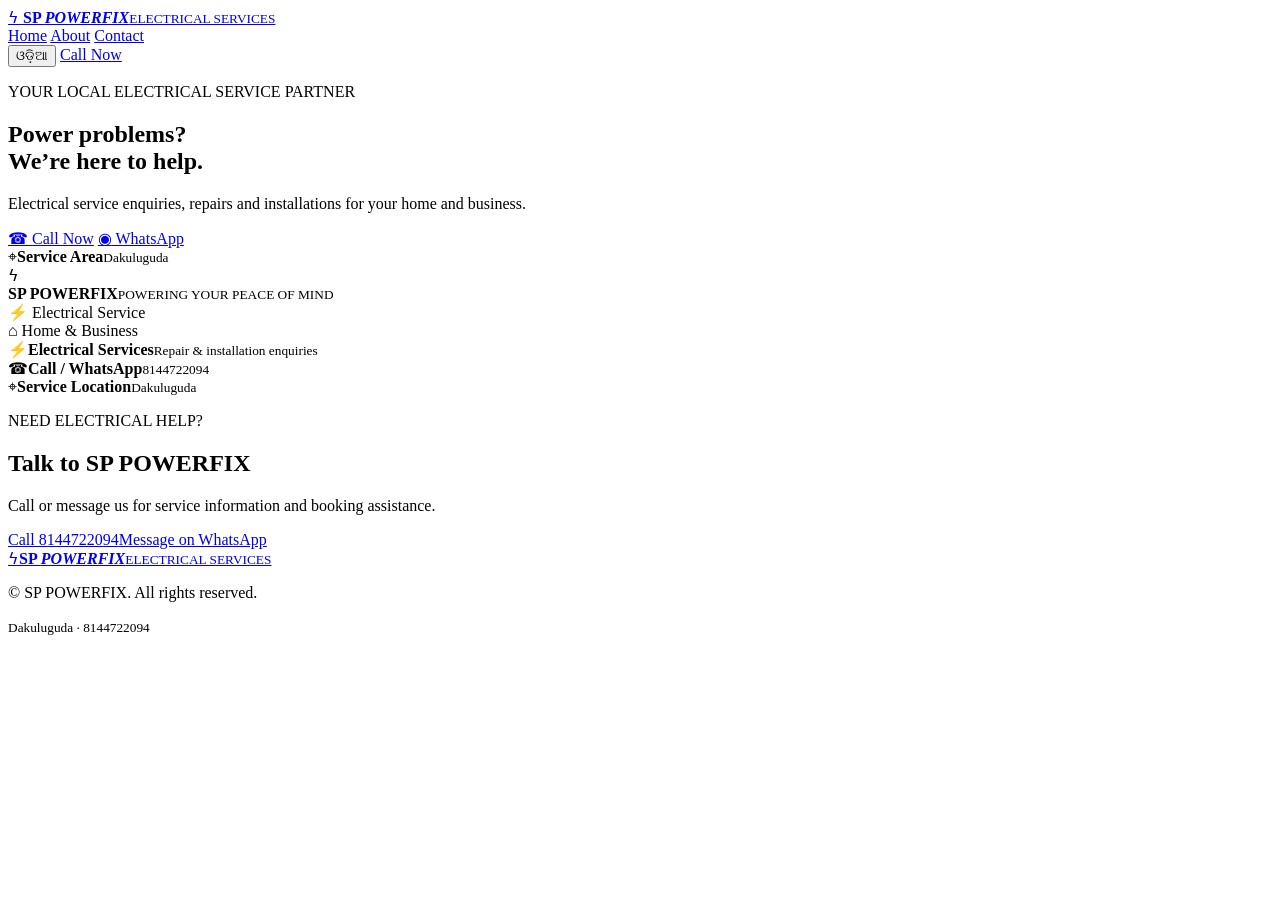
==== index.html @ d2f0131a "Add files via upload" ====
<!doctype html>
<html lang="en">
<head>
  <meta charset="utf-8">
  <meta name="viewport" content="width=device-width, initial-scale=1">
  <meta name="theme-color" content="#101010">
  <meta name="description" content="SP POWERFIX electrician services in Dakuluguda. Call or WhatsApp 8144722094 for electrical service enquiries.">
  <title>SP POWERFIX | Electrical Services</title>
  <link rel="stylesheet" href="style.css">
</head>
<body>
  <header class="header">
    <a class="logo" href="#home" aria-label="SP POWERFIX home">
      <span class="logo-icon">ϟ</span>
      <span class="logo-words"><strong>SP <em>POWERFIX</em></strong><small>ELECTRICAL SERVICES</small></span>
    </a>
    <nav class="desktop-nav" aria-label="Main navigation">
      <a href="#home" data-en="Home" data-or="ମୁଖ୍ୟ ପୃଷ୍ଠା">Home</a>
      <a href="#about" data-en="About" data-or="ଆମ ବିଷୟରେ">About</a>
      <a href="#contact" data-en="Contact" data-or="ଯୋଗାଯୋଗ">Contact</a>
    </nav>
    <div class="header-actions">
      <button id="languageBtn" class="lang-btn" type="button">ଓଡ଼ିଆ</button>
      <a class="call-small" href="tel:+918144722094">Call Now</a>
    </div>
  </header>

  <main>
    <section class="hero" id="home">
      <div class="hero-content">
        <p class="eyebrow" data-en="YOUR LOCAL ELECTRICAL SERVICE PARTNER" data-or="ଆପଣଙ୍କ ନିଜ ଇଲେକ୍ଟ୍ରିକାଲ୍ ସର୍ଭିସ୍ ପାର୍ଟନର">YOUR LOCAL ELECTRICAL SERVICE PARTNER</p>
        <h1 data-en="Power problems? We’re here to help." data-or="ବିଦ୍ୟୁତ୍ ସମସ୍ୟା? ଆମେ ସାହାଯ୍ୟ ପାଇଁ ଅଛୁ।">Power problems?<br><span>We’re here to help.</span></h1>
        <p class="hero-text" data-en="Electrical service enquiries, repairs and installations for your home and business." data-or="ଆପଣଙ୍କ ଘର ଓ ବ୍ୟବସାୟ ପାଇଁ ଇଲେକ୍ଟ୍ରିକାଲ୍ ମରାମତି, ଇନଷ୍ଟଲେସନ୍ ଓ ସେବା।">Electrical service enquiries, repairs and installations for your home and business.</p>
        <div class="hero-buttons">
          <a class="btn btn-yellow" href="tel:+918144722094"><span>☎</span> <span data-en="Call Now" data-or="ଏବେ କଲ୍ କରନ୍ତୁ">Call Now</span></a>
          <a class="btn btn-whatsapp" href="https://wa.me/918144722094?text=Hello%20SP%20POWERFIX%2C%20I%20need%20electrical%20service." target="_blank" rel="noopener"><span>◉</span> WhatsApp</a>
        </div>
        <div class="service-area"><span class="pin">⌖</span><span><b data-en="Service Area" data-or="ସେବା ଅଞ୍ଚଳ">Service Area</b><small>Dakuluguda</small></span></div>
      </div>
      <div class="hero-visual" aria-label="SP POWERFIX electrical service banner">
        <div class="visual-ring"></div>
        <div class="electric-bolt">ϟ</div>
        <div class="visual-caption"><b>SP POWERFIX</b><small>POWERING YOUR PEACE OF MIND</small></div>
        <div class="floating-tag tag-top">⚡ <span data-en="Electrical Service" data-or="ଇଲେକ୍ଟ୍ରିକାଲ୍ ସେବା">Electrical Service</span></div>
        <div class="floating-tag tag-bottom">⌂ <span data-en="Home & Business" data-or="ଘର ଓ ବ୍ୟବସାୟ">Home & Business</span></div>
      </div>
    </section>

    <section class="quick-info" id="about">
      <div class="info-item"><span class="info-icon">⚡</span><span><b data-en="Electrical Services" data-or="ଇଲେକ୍ଟ୍ରିକାଲ୍ ସେବା">Electrical Services</b><small data-en="Repair & installation enquiries" data-or="ମରାମତି ଓ ଇନଷ୍ଟଲେସନ୍ ପାଇଁ ଯୋଗାଯୋଗ">Repair & installation enquiries</small></span></div>
      <div class="info-item"><span class="info-icon">☎</span><span><b data-en="Call / WhatsApp" data-or="କଲ୍ / ହ୍ୱାଟ୍ସଆପ୍">Call / WhatsApp</b><small>8144722094</small></span></div>
      <div class="info-item"><span class="info-icon">⌖</span><span><b data-en="Service Location" data-or="ସେବା ସ୍ଥାନ">Service Location</b><small>Dakuluguda</small></span></div>
    </section>

    <section class="contact-strip" id="contact">
      <div><p class="eyebrow" data-en="NEED ELECTRICAL HELP?" data-or="ଇଲେକ୍ଟ୍ରିକାଲ୍ ସାହାଯ୍ୟ ଦରକାର କି?">NEED ELECTRICAL HELP?</p><h2 data-en="Talk to SP POWERFIX" data-or="SP POWERFIX ସହିତ କଥା ହୁଅନ୍ତୁ">Talk to SP POWERFIX</h2><p data-en="Call or message us for service information and booking assistance." data-or="ସେବା ସୂଚନା ଓ ବୁକିଂ ସହାୟତା ପାଇଁ କଲ୍ କିମ୍ବା ମେସେଜ୍ କରନ୍ତୁ।">Call or message us for service information and booking assistance.</p></div>
      <div class="strip-actions"><a class="btn btn-yellow" href="tel:+918144722094">Call 8144722094</a><a class="btn btn-outline" href="https://wa.me/918144722094?text=Hello%20SP%20POWERFIX" target="_blank" rel="noopener">Message on WhatsApp</a></div>
    </section>
  </main>

  <footer><a class="logo footer-logo" href="#home"><span class="logo-icon">ϟ</span><span class="logo-words"><strong>SP <em>POWERFIX</em></strong><small>ELECTRICAL SERVICES</small></span></a><p>© <span id="year"></span> SP POWERFIX. <span data-en="All rights reserved." data-or="ସମସ୍ତ ଅଧିକାର ସଂରକ୍ଷିତ।">All rights reserved.</span></p><small>Dakuluguda · 8144722094</small></footer>
  <script src="app.js"></script>
</body>
</html>
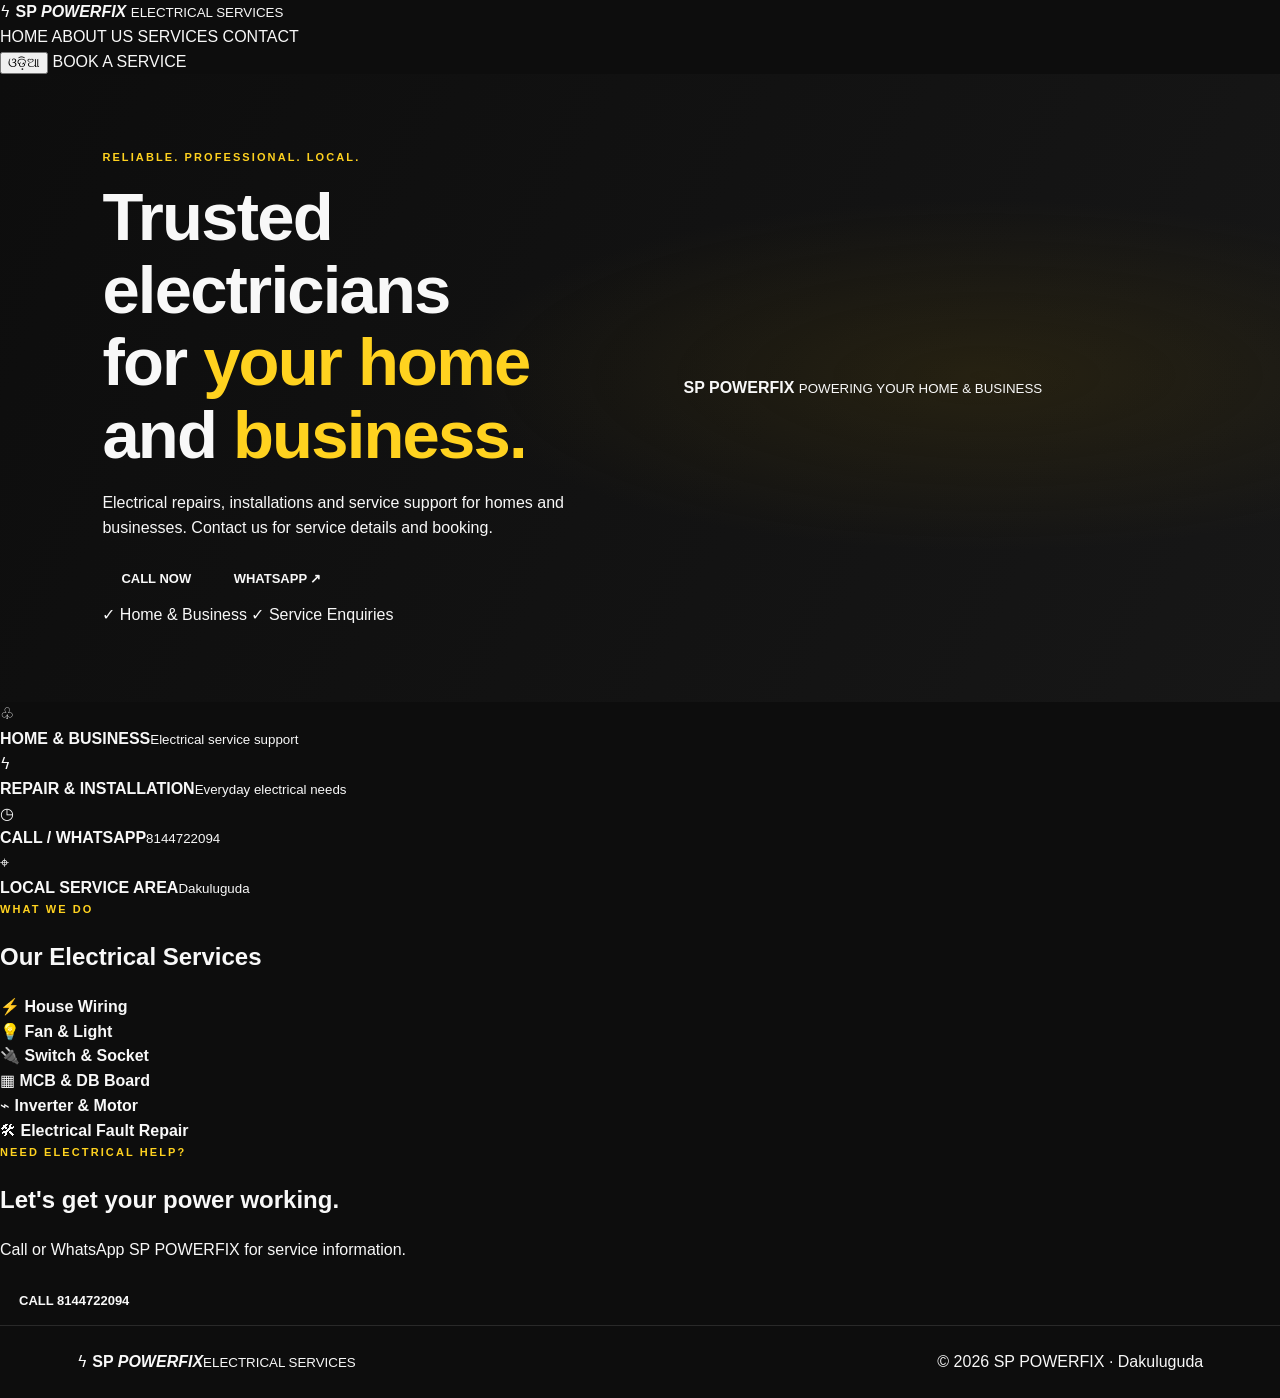
==== commit 744db9a5: "Refactor index.html for better structure and updates Updated theme color and description meta tags. " ====
--- a/index.html
+++ b/index.html
@@ -1,64 +1,115 @@
+
 <!doctype html>
 <html lang="en">
 <head>
   <meta charset="utf-8">
   <meta name="viewport" content="width=device-width, initial-scale=1">
-  <meta name="theme-color" content="#101010">
-  <meta name="description" content="SP POWERFIX electrician services in Dakuluguda. Call or WhatsApp 8144722094 for electrical service enquiries.">
+  <meta name="theme-color" content="#090b0e">
+  <meta name="description" content="SP POWERFIX electrical services in Dakuluguda. Call or WhatsApp 8144722094.">
   <title>SP POWERFIX | Electrical Services</title>
   <link rel="stylesheet" href="style.css">
 </head>
 <body>
-  <header class="header">
-    <a class="logo" href="#home" aria-label="SP POWERFIX home">
-      <span class="logo-icon">ϟ</span>
-      <span class="logo-words"><strong>SP <em>POWERFIX</em></strong><small>ELECTRICAL SERVICES</small></span>
-    </a>
-    <nav class="desktop-nav" aria-label="Main navigation">
-      <a href="#home" data-en="Home" data-or="ମୁଖ୍ୟ ପୃଷ୍ଠା">Home</a>
-      <a href="#about" data-en="About" data-or="ଆମ ବିଷୟରେ">About</a>
-      <a href="#contact" data-en="Contact" data-or="ଯୋଗାଯୋଗ">Contact</a>
-    </nav>
-    <div class="header-actions">
-      <button id="languageBtn" class="lang-btn" type="button">ଓଡ଼ିଆ</button>
-      <a class="call-small" href="tel:+918144722094">Call Now</a>
+
+<header class="site-header">
+  <a class="brand" href="#home">
+    <span class="brand-mark">ϟ</span>
+    <span>
+      <strong>SP <i>POWERFIX</i></strong>
+      <small>ELECTRICAL SERVICES</small>
+    </span>
+  </a>
+
+  <nav>
+    <a href="#home">HOME</a>
+    <a href="#about">ABOUT US</a>
+    <a href="#services">SERVICES</a>
+    <a href="#contact">CONTACT</a>
+  </nav>
+
+  <div class="head-actions">
+    <button id="languageBtn" class="lang">ଓଡ଼ିଆ</button>
+    <a class="quote-btn" href="https://wa.me/918144722094" target="_blank" rel="noopener">BOOK A SERVICE</a>
+  </div>
+</header>
+
+<main>
+<section class="hero" id="home">
+  <div class="hero-copy">
+    <p class="eyebrow" data-en="RELIABLE. PROFESSIONAL. LOCAL." data-or="ଭରସାଯୋଗ୍ୟ। ପ୍ରଫେସନାଲ୍। ଆପଣଙ୍କ ନିଜ ଅଞ୍ଚଳରେ।">
+      RELIABLE. PROFESSIONAL. LOCAL.
+    </p>
+
+    <h1 data-en="Trusted electricians for your home and business." data-or="ଆପଣଙ୍କ ଘର ଓ ବ୍ୟବସାୟ ପାଇଁ ଭରସାଯୋଗ୍ୟ ଇଲେକ୍ଟ୍ରିସିଆନ୍।">
+      Trusted electricians<br>
+      for <span>your home</span><br>
+      and <span>business.</span>
+    </h1>
+
+    <p class="intro" data-en="Electrical repairs, installations and service support for homes and businesses. Contact us for service details and booking."
+    data-or="ଘର ଓ ବ୍ୟବସାୟ ପାଇଁ ବିଦ୍ୟୁତ୍ ମରାମତି, ଇନଷ୍ଟଲେସନ୍ ଓ ସେବା ସହାୟତା। ସେବା ଓ ବୁକିଂ ପାଇଁ ଯୋଗାଯୋଗ କରନ୍ତୁ।">
+      Electrical repairs, installations and service support for homes and businesses. Contact us for service details and booking.
+    </p>
+
+    <div class="actions">
+      <a class="btn yellow" href="tel:+918144722094">CALL NOW</a>
+      <a class="btn dark" href="https://wa.me/918144722094" target="_blank" rel="noopener">WHATSAPP ↗</a>
     </div>
-  </header>
 
-  <main>
-    <section class="hero" id="home">
-      <div class="hero-content">
-        <p class="eyebrow" data-en="YOUR LOCAL ELECTRICAL SERVICE PARTNER" data-or="ଆପଣଙ୍କ ନିଜ ଇଲେକ୍ଟ୍ରିକାଲ୍ ସର୍ଭିସ୍ ପାର୍ଟନର">YOUR LOCAL ELECTRICAL SERVICE PARTNER</p>
-        <h1 data-en="Power problems? We’re here to help." data-or="ବିଦ୍ୟୁତ୍ ସମସ୍ୟା? ଆମେ ସାହାଯ୍ୟ ପାଇଁ ଅଛୁ।">Power problems?<br><span>We’re here to help.</span></h1>
-        <p class="hero-text" data-en="Electrical service enquiries, repairs and installations for your home and business." data-or="ଆପଣଙ୍କ ଘର ଓ ବ୍ୟବସାୟ ପାଇଁ ଇଲେକ୍ଟ୍ରିକାଲ୍ ମରାମତି, ଇନଷ୍ଟଲେସନ୍ ଓ ସେବା।">Electrical service enquiries, repairs and installations for your home and business.</p>
-        <div class="hero-buttons">
-          <a class="btn btn-yellow" href="tel:+918144722094"><span>☎</span> <span data-en="Call Now" data-or="ଏବେ କଲ୍ କରନ୍ତୁ">Call Now</span></a>
-          <a class="btn btn-whatsapp" href="https://wa.me/918144722094?text=Hello%20SP%20POWERFIX%2C%20I%20need%20electrical%20service." target="_blank" rel="noopener"><span>◉</span> WhatsApp</a>
-        </div>
-        <div class="service-area"><span class="pin">⌖</span><span><b data-en="Service Area" data-or="ସେବା ଅଞ୍ଚଳ">Service Area</b><small>Dakuluguda</small></span></div>
-      </div>
-      <div class="hero-visual" aria-label="SP POWERFIX electrical service banner">
-        <div class="visual-ring"></div>
-        <div class="electric-bolt">ϟ</div>
-        <div class="visual-caption"><b>SP POWERFIX</b><small>POWERING YOUR PEACE OF MIND</small></div>
-        <div class="floating-tag tag-top">⚡ <span data-en="Electrical Service" data-or="ଇଲେକ୍ଟ୍ରିକାଲ୍ ସେବା">Electrical Service</span></div>
-        <div class="floating-tag tag-bottom">⌂ <span data-en="Home & Business" data-or="ଘର ଓ ବ୍ୟବସାୟ">Home & Business</span></div>
-      </div>
-    </section>
+    <div class="hero-points">
+      <span>✓ Home &amp; Business</span>
+      <span>✓ Service Enquiries</span>
+    </div>
+  </div>
 
-    <section class="quick-info" id="about">
-      <div class="info-item"><span class="info-icon">⚡</span><span><b data-en="Electrical Services" data-or="ଇଲେକ୍ଟ୍ରିକାଲ୍ ସେବା">Electrical Services</b><small data-en="Repair & installation enquiries" data-or="ମରାମତି ଓ ଇନଷ୍ଟଲେସନ୍ ପାଇଁ ଯୋଗାଯୋଗ">Repair & installation enquiries</small></span></div>
-      <div class="info-item"><span class="info-icon">☎</span><span><b data-en="Call / WhatsApp" data-or="କଲ୍ / ହ୍ୱାଟ୍ସଆପ୍">Call / WhatsApp</b><small>8144722094</small></span></div>
-      <div class="info-item"><span class="info-icon">⌖</span><span><b data-en="Service Location" data-or="ସେବା ସ୍ଥାନ">Service Location</b><small>Dakuluguda</small></span></div>
-    </section>
+  <div class="hero-photo">
+    <div class="photo-shade"></div>
+    <div class="photo-label">
+      <b>SP POWERFIX</b>
+      <small>POWERING YOUR HOME &amp; BUSINESS</small>
+    </div>
+  </div>
+</section>
 
-    <section class="contact-strip" id="contact">
-      <div><p class="eyebrow" data-en="NEED ELECTRICAL HELP?" data-or="ଇଲେକ୍ଟ୍ରିକାଲ୍ ସାହାଯ୍ୟ ଦରକାର କି?">NEED ELECTRICAL HELP?</p><h2 data-en="Talk to SP POWERFIX" data-or="SP POWERFIX ସହିତ କଥା ହୁଅନ୍ତୁ">Talk to SP POWERFIX</h2><p data-en="Call or message us for service information and booking assistance." data-or="ସେବା ସୂଚନା ଓ ବୁକିଂ ସହାୟତା ପାଇଁ କଲ୍ କିମ୍ବା ମେସେଜ୍ କରନ୍ତୁ।">Call or message us for service information and booking assistance.</p></div>
-      <div class="strip-actions"><a class="btn btn-yellow" href="tel:+918144722094">Call 8144722094</a><a class="btn btn-outline" href="https://wa.me/918144722094?text=Hello%20SP%20POWERFIX" target="_blank" rel="noopener">Message on WhatsApp</a></div>
-    </section>
-  </main>
+<section class="trust-row" id="about">
+  <article><span>♧</span><div><b>HOME &amp; BUSINESS</b><small>Electrical service support</small></div></article>
+  <article><span>ϟ</span><div><b>REPAIR &amp; INSTALLATION</b><small>Everyday electrical needs</small></div></article>
+  <article><span>◷</span><div><b>CALL / WHATSAPP</b><small>8144722094</small></div></article>
+  <article><span>⌖</span><div><b>LOCAL SERVICE AREA</b><small>Dakuluguda</small></div></article>
+</section>
 
-  <footer><a class="logo footer-logo" href="#home"><span class="logo-icon">ϟ</span><span class="logo-words"><strong>SP <em>POWERFIX</em></strong><small>ELECTRICAL SERVICES</small></span></a><p>© <span id="year"></span> SP POWERFIX. <span data-en="All rights reserved." data-or="ସମସ୍ତ ଅଧିକାର ସଂରକ୍ଷିତ।">All rights reserved.</span></p><small>Dakuluguda · 8144722094</small></footer>
-  <script src="app.js"></script>
+<section class="services" id="services">
+  <p class="eyebrow">WHAT WE DO</p>
+  <h2>Our Electrical Services</h2>
+  <div class="service-grid">
+    <div>⚡ <b>House Wiring</b></div>
+    <div>💡 <b>Fan &amp; Light</b></div>
+    <div>🔌 <b>Switch &amp; Socket</b></div>
+    <div>▦ <b>MCB &amp; DB Board</b></div>
+    <div>⌁ <b>Inverter &amp; Motor</b></div>
+    <div>🛠 <b>Electrical Fault Repair</b></div>
+  </div>
+</section>
+
+<section class="contact" id="contact">
+  <div>
+    <p class="eyebrow">NEED ELECTRICAL HELP?</p>
+    <h2>Let's get your power working.</h2>
+    <p>Call or WhatsApp SP POWERFIX for service information.</p>
+  </div>
+  <a class="btn yellow" href="tel:+918144722094">CALL 8144722094</a>
+</section>
+</main>
+
+<footer>
+  <a class="brand" href="#home">
+    <span class="brand-mark">ϟ</span>
+    <span><strong>SP <i>POWERFIX</i></strong><small>ELECTRICAL SERVICES</small></span>
+  </a>
+  <span>© <span id="year"></span> SP POWERFIX · Dakuluguda</span>
+</footer>
+
+<script src="app.js"></script>
 </body>
-</html>+  </html>
+  
--- a/style.css
+++ b/style.css
@@ -0,0 +1,13 @@
+:root{--yellow:#ffd21f;--black:#0d0d0d;--panel:#191919;--muted:#bdbdbd;--white:#f8f8f8}
+*{box-sizing:border-box}html{scroll-behavior:smooth}body{margin:0;background:var(--black);color:var(--white);font-family:Arial,Helvetica,sans-serif;line-height:1.55}a{text-decoration:none;color:inherit}
+.header{height:78px;padding:0 6%;display:flex;align-items:center;justify-content:space-between;border-bottom:1px solid #292929;background:#0d0d0d;position:sticky;top:0;z-index:10}
+.logo{display:flex;align-items:center;gap:10px}.logo-icon{font-size:42px;color:var(--yellow);font-weight:900;line-height:1;text-shadow:0 0 18px #ffd21f55}.logo-words strong{font-size:20px;letter-spacing:1px}.logo-words em{font-style:normal;color:var(--yellow)}.logo-words small{display:block;font-size:9px;letter-spacing:2.3px;color:#aaa}
+.desktop-nav{display:flex;gap:30px;color:#ddd;font-size:14px}.desktop-nav a:hover{color:var(--yellow)}.header-actions{display:flex;align-items:center;gap:10px}.lang-btn,.call-small{border:1px solid #625317;border-radius:5px;padding:9px 13px;background:transparent;color:var(--yellow);font-weight:700;font-size:12px}.call-small{background:var(--yellow);color:#111;border-color:var(--yellow)}
+.hero{min-height:610px;padding:75px 8%;display:grid;grid-template-columns:1.05fr .95fr;align-items:center;gap:35px;background:radial-gradient(ellipse at 77% 48%,#493b0c55,transparent 38%),linear-gradient(115deg,#0d0d0d,#171717)}
+.eyebrow{font-size:11px;letter-spacing:2.1px;color:var(--yellow);font-weight:800;margin:0 0 15px}.hero h1{font-size:clamp(39px,5.5vw,67px);line-height:1.08;letter-spacing:-1.8px;margin:0 0 20px}.hero h1 span{color:var(--yellow)}.hero-text{max-width:510px;color:#c5c5c5;font-size:17px}.hero-buttons{display:flex;gap:12px;flex-wrap:wrap;margin:28px 0}.btn{display:inline-flex;align-items:center;justify-content:center;gap:9px;padding:13px 19px;border-radius:5px;font-size:13px;font-weight:800;transition:.2s}.btn:hover{transform:translateY(-2px)}.btn-yellow{background:var(--yellow);color:#111}.btn-whatsapp{background:#1d9d58;color:white}.btn-outline{border:1px solid #777;color:white}.service-area{display:flex;align-items:center;gap:12px;margin-top:30px}.pin{font-size:28px;color:var(--yellow)}.service-area b,.service-area small{display:block}.service-area b{font-size:13px}.service-area small{color:#aaa}
+.hero-visual{height:385px;max-width:460px;width:100%;justify-self:center;position:relative;overflow:hidden;border:1px solid #645319;border-radius:22px;background:linear-gradient(145deg,#272727,#101010);display:flex;align-items:center;justify-content:center;box-shadow:0 24px 80px #000}.visual-ring{position:absolute;width:270px;height:270px;border:1px solid #ffd21f66;border-radius:50%;box-shadow:0 0 0 25px #ffd21f08,0 0 0 55px #ffd21f06}.electric-bolt{font-size:205px;color:var(--yellow);line-height:1;text-shadow:0 0 35px #ffd21f66;z-index:1}.visual-caption{position:absolute;bottom:38px;text-align:center;letter-spacing:3px;font-size:20px;font-weight:900}.visual-caption small{display:block;color:#aaa;font-size:9px;letter-spacing:2px}.floating-tag{position:absolute;background:#252525;border:1px solid #5b4b14;padding:10px 13px;border-radius:7px;font-size:11px;font-weight:700;box-shadow:0 8px 25px #000}.tag-top{top:35px;right:18px;color:var(--yellow)}.tag-bottom{bottom:105px;left:16px;color:var(--yellow)}
+.quick-info{padding:25px 8%;display:grid;grid-template-columns:repeat(3,1fr);gap:18px;background:#191919;border-top:1px solid #292929;border-bottom:1px solid #292929}.info-item{display:flex;align-items:center;gap:13px;padding:10px}.info-icon{font-size:26px;color:var(--yellow)}.info-item b,.info-item small{display:block}.info-item b{font-size:13px}.info-item small{font-size:12px;color:#aaa}
+.contact-strip{padding:55px 8%;display:flex;align-items:center;justify-content:space-between;gap:25px}.contact-strip h2{font-size:32px;margin:0 0 5px}.contact-strip p:not(.eyebrow){color:#aaa;margin:0}.strip-actions{display:flex;gap:10px;flex-wrap:wrap}
+footer{border-top:1px solid #292929;padding:24px 6%;display:flex;align-items:center;justify-content:space-between;gap:15px;flex-wrap:wrap}footer p,footer>small{font-size:11px;color:#999}.footer-logo .logo-icon{font-size:30px}
+@media(max-width:760px){.header{padding:0 4%;height:70px}.desktop-nav{display:none}.logo-words strong{font-size:17px}.logo-icon{font-size:35px}.hero{grid-template-columns:1fr;padding:55px 6%;gap:30px}.hero-visual{height:300px;max-width:100%}.electric-bolt{font-size:155px}.visual-ring{width:210px;height:210px}.quick-info{grid-template-columns:1fr;padding:20px 6%;gap:4px}.contact-strip{padding:45px 6%;display:block}.strip-actions{margin-top:22px}.contact-strip h2{font-size:27px}footer{padding:22px 5%}}
+@media(max-width:390px){.lang-btn,.call-small{padding:8px 9px;font-size:11px}.logo-words small{letter-spacing:1.5px}.hero h1{font-size:38px}.btn{padding:12px 14px}}
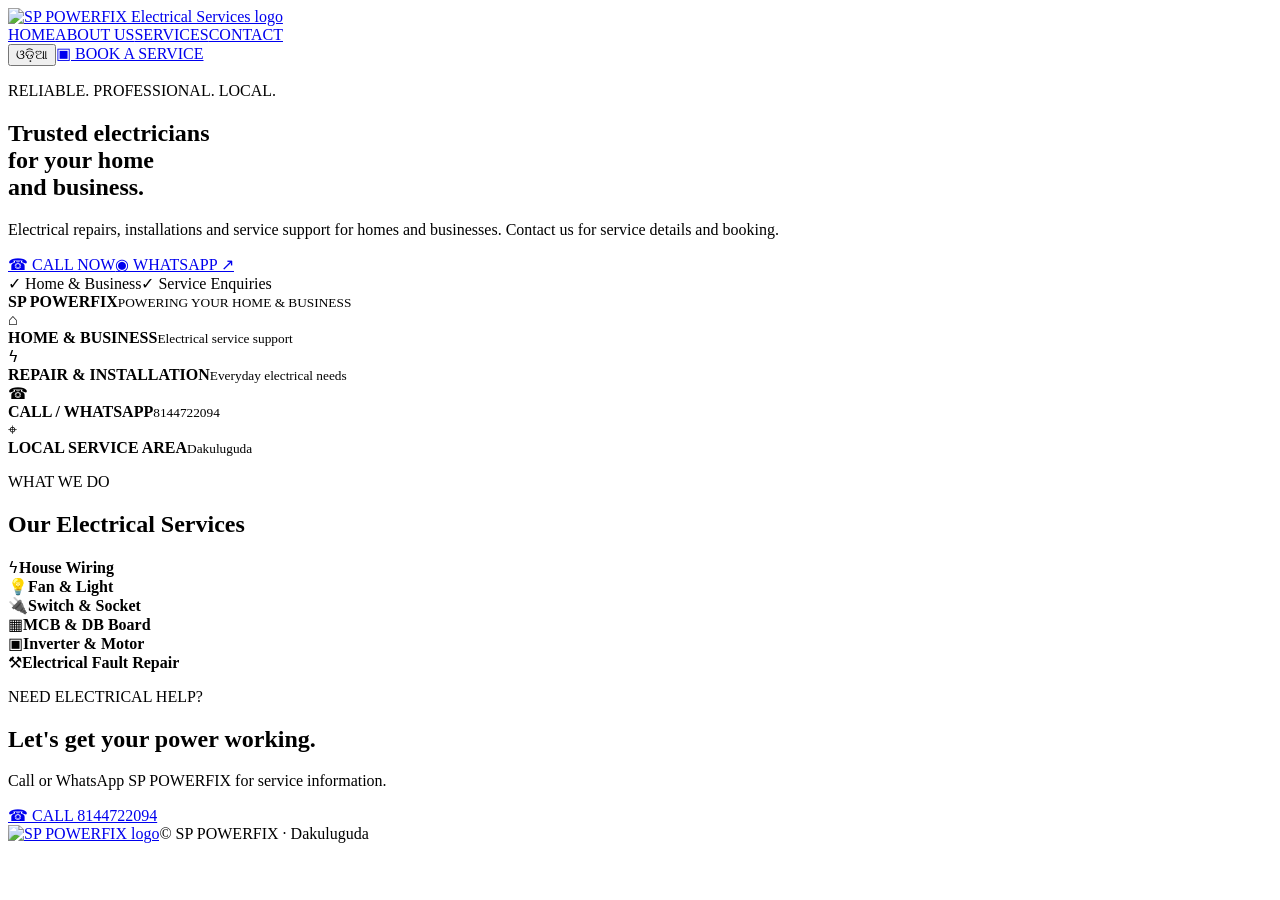
==== commit 96e056b8: "Add files via upload" ====
--- a/index.html
+++ b/index.html
@@ -1,4 +1,3 @@
-
 <!doctype html>
 <html lang="en">
 <head>
@@ -10,106 +9,26 @@
   <link rel="stylesheet" href="style.css">
 </head>
 <body>
-
 <header class="site-header">
-  <a class="brand" href="#home">
-    <span class="brand-mark">ϟ</span>
-    <span>
-      <strong>SP <i>POWERFIX</i></strong>
-      <small>ELECTRICAL SERVICES</small>
-    </span>
-  </a>
-
-  <nav>
-    <a href="#home">HOME</a>
-    <a href="#about">ABOUT US</a>
-    <a href="#services">SERVICES</a>
-    <a href="#contact">CONTACT</a>
-  </nav>
-
-  <div class="head-actions">
-    <button id="languageBtn" class="lang">ଓଡ଼ିଆ</button>
-    <a class="quote-btn" href="https://wa.me/918144722094" target="_blank" rel="noopener">BOOK A SERVICE</a>
-  </div>
+  <a class="brand" href="#home" aria-label="SP POWERFIX Home"><img src="logo.png" alt="SP POWERFIX Electrical Services logo"></a>
+  <nav aria-label="Main navigation"><a href="#home">HOME</a><a href="#about">ABOUT US</a><a href="#services">SERVICES</a><a href="#contact">CONTACT</a></nav>
+  <div class="head-actions"><button id="languageBtn" class="lang" type="button">ଓଡ଼ିଆ</button><a class="quote-btn" href="https://wa.me/918144722094?text=Hello%20SP%20POWERFIX%2C%20I%20need%20an%20electrical%20service." target="_blank" rel="noopener">▣ BOOK A SERVICE</a></div>
 </header>
-
 <main>
 <section class="hero" id="home">
   <div class="hero-copy">
-    <p class="eyebrow" data-en="RELIABLE. PROFESSIONAL. LOCAL." data-or="ଭରସାଯୋଗ୍ୟ। ପ୍ରଫେସନାଲ୍। ଆପଣଙ୍କ ନିଜ ଅଞ୍ଚଳରେ।">
-      RELIABLE. PROFESSIONAL. LOCAL.
-    </p>
-
-    <h1 data-en="Trusted electricians for your home and business." data-or="ଆପଣଙ୍କ ଘର ଓ ବ୍ୟବସାୟ ପାଇଁ ଭରସାଯୋଗ୍ୟ ଇଲେକ୍ଟ୍ରିସିଆନ୍।">
-      Trusted electricians<br>
-      for <span>your home</span><br>
-      and <span>business.</span>
-    </h1>
-
-    <p class="intro" data-en="Electrical repairs, installations and service support for homes and businesses. Contact us for service details and booking."
-    data-or="ଘର ଓ ବ୍ୟବସାୟ ପାଇଁ ବିଦ୍ୟୁତ୍ ମରାମତି, ଇନଷ୍ଟଲେସନ୍ ଓ ସେବା ସହାୟତା। ସେବା ଓ ବୁକିଂ ପାଇଁ ଯୋଗାଯୋଗ କରନ୍ତୁ।">
-      Electrical repairs, installations and service support for homes and businesses. Contact us for service details and booking.
-    </p>
-
-    <div class="actions">
-      <a class="btn yellow" href="tel:+918144722094">CALL NOW</a>
-      <a class="btn dark" href="https://wa.me/918144722094" target="_blank" rel="noopener">WHATSAPP ↗</a>
-    </div>
-
-    <div class="hero-points">
-      <span>✓ Home &amp; Business</span>
-      <span>✓ Service Enquiries</span>
-    </div>
+    <p class="eyebrow" data-en="RELIABLE. PROFESSIONAL. LOCAL." data-or="ଭରସାଯୋଗ୍ୟ। ପ୍ରଫେସନାଲ୍। ଆପଣଙ୍କ ନିଜ ଅଞ୍ଚଳରେ।">RELIABLE. PROFESSIONAL. LOCAL.</p>
+    <h1 data-en="Trusted electricians for your home and business." data-or="ଆପଣଙ୍କ ଘର ଓ ବ୍ୟବସାୟ ପାଇଁ ଭରସାଯୋଗ୍ୟ ଇଲେକ୍ଟ୍ରିସିଆନ୍।">Trusted electricians<br>for <span>your home</span><br>and <span>business.</span></h1>
+    <p class="intro" data-en="Electrical repairs, installations and service support for homes and businesses. Contact us for service details and booking." data-or="ଘର ଓ ବ୍ୟବସାୟ ପାଇଁ ବିଦ୍ୟୁତ୍ ମରାମତି, ଇନଷ୍ଟଲେସନ୍ ଓ ସେବା ସହାୟତା। ସେବା ଓ ବୁକିଂ ପାଇଁ ଯୋଗାଯୋଗ କରନ୍ତୁ।">Electrical repairs, installations and service support for homes and businesses. Contact us for service details and booking.</p>
+    <div class="actions"><a class="btn yellow" href="tel:+918144722094">☎ CALL NOW</a><a class="btn dark" href="https://wa.me/918144722094" target="_blank" rel="noopener">◉ WHATSAPP ↗</a></div>
+    <div class="hero-points"><span>✓ Home &amp; Business</span><span>✓ Service Enquiries</span></div>
   </div>
-
-  <div class="hero-photo">
-    <div class="photo-shade"></div>
-    <div class="photo-label">
-      <b>SP POWERFIX</b>
-      <small>POWERING YOUR HOME &amp; BUSINESS</small>
-    </div>
-  </div>
+  <div class="hero-photo" role="img" aria-label="Electrician working on an electrical panel"><div class="photo-shade"></div><div class="photo-label"><b>SP POWERFIX</b><small>POWERING YOUR HOME &amp; BUSINESS</small></div></div>
 </section>
-
-<section class="trust-row" id="about">
-  <article><span>♧</span><div><b>HOME &amp; BUSINESS</b><small>Electrical service support</small></div></article>
-  <article><span>ϟ</span><div><b>REPAIR &amp; INSTALLATION</b><small>Everyday electrical needs</small></div></article>
-  <article><span>◷</span><div><b>CALL / WHATSAPP</b><small>8144722094</small></div></article>
-  <article><span>⌖</span><div><b>LOCAL SERVICE AREA</b><small>Dakuluguda</small></div></article>
-</section>
-
-<section class="services" id="services">
-  <p class="eyebrow">WHAT WE DO</p>
-  <h2>Our Electrical Services</h2>
-  <div class="service-grid">
-    <div>⚡ <b>House Wiring</b></div>
-    <div>💡 <b>Fan &amp; Light</b></div>
-    <div>🔌 <b>Switch &amp; Socket</b></div>
-    <div>▦ <b>MCB &amp; DB Board</b></div>
-    <div>⌁ <b>Inverter &amp; Motor</b></div>
-    <div>🛠 <b>Electrical Fault Repair</b></div>
-  </div>
-</section>
-
-<section class="contact" id="contact">
-  <div>
-    <p class="eyebrow">NEED ELECTRICAL HELP?</p>
-    <h2>Let's get your power working.</h2>
-    <p>Call or WhatsApp SP POWERFIX for service information.</p>
-  </div>
-  <a class="btn yellow" href="tel:+918144722094">CALL 8144722094</a>
-</section>
+<section class="trust-row" id="about"><article><span>⌂</span><div><b>HOME &amp; BUSINESS</b><small>Electrical service support</small></div></article><article><span>ϟ</span><div><b>REPAIR &amp; INSTALLATION</b><small>Everyday electrical needs</small></div></article><article><span>☎</span><div><b>CALL / WHATSAPP</b><small>8144722094</small></div></article><article><span>⌖</span><div><b>LOCAL SERVICE AREA</b><small>Dakuluguda</small></div></article></section>
+<section class="services" id="services"><p class="eyebrow">WHAT WE DO</p><h2>Our Electrical Services</h2><div class="service-grid"><article><span>ϟ</span><b>House Wiring</b></article><article><span>💡</span><b>Fan &amp; Light</b></article><article><span>🔌</span><b>Switch &amp; Socket</b></article><article><span>▦</span><b>MCB &amp; DB Board</b></article><article><span>▣</span><b>Inverter &amp; Motor</b></article><article><span>⚒</span><b>Electrical Fault Repair</b></article></div></section>
+<section class="contact" id="contact"><div><p class="eyebrow">NEED ELECTRICAL HELP?</p><h2>Let's get your power working.</h2><p>Call or WhatsApp SP POWERFIX for service information.</p></div><a class="btn yellow" href="tel:+918144722094">☎ CALL 8144722094</a></section>
 </main>
-
-<footer>
-  <a class="brand" href="#home">
-    <span class="brand-mark">ϟ</span>
-    <span><strong>SP <i>POWERFIX</i></strong><small>ELECTRICAL SERVICES</small></span>
-  </a>
-  <span>© <span id="year"></span> SP POWERFIX · Dakuluguda</span>
-</footer>
-
+<footer><a class="footer-brand" href="#home"><img src="logo.png" alt="SP POWERFIX logo"></a><span>© <span id="year"></span> SP POWERFIX · Dakuluguda</span></footer>
 <script src="app.js"></script>
-</body>
-  </html>
-  
+</body></html>
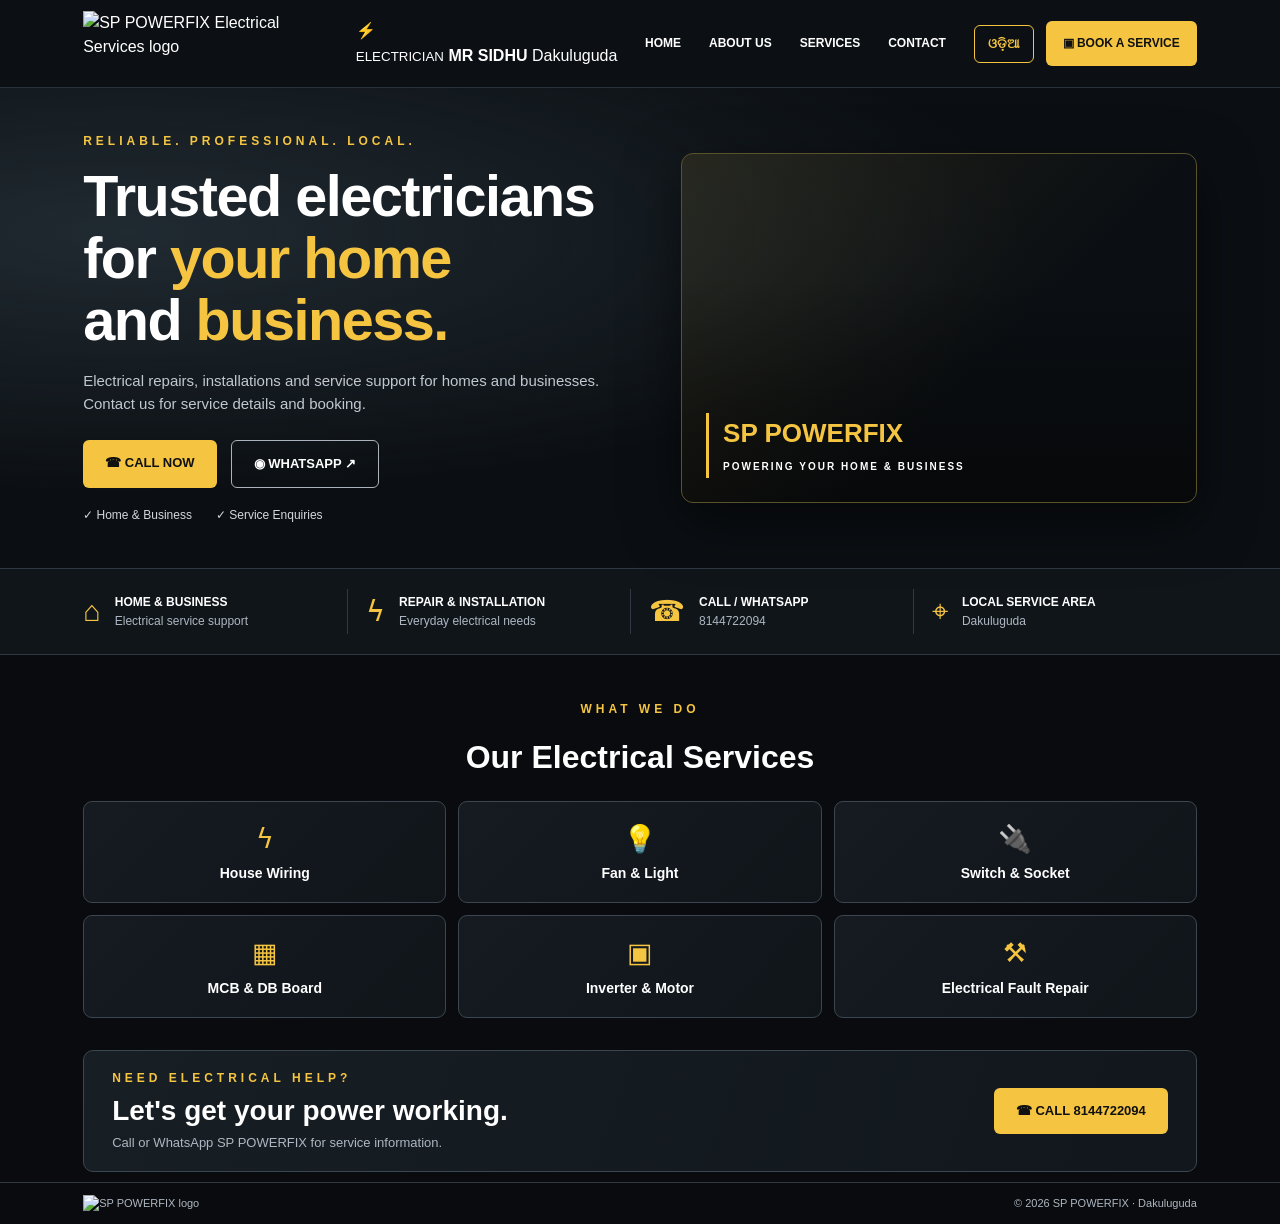
==== commit 80349237: "Add electrician info section to index.html Added electrician information section with details." ====
--- a/index.html
+++ b/index.html
@@ -11,6 +11,16 @@
 <body>
 <header class="site-header">
   <a class="brand" href="#home" aria-label="SP POWERFIX Home"><img src="logo.png" alt="SP POWERFIX Electrical Services logo"></a>
+  
+<div class="electrician-info">
+  <span class="electrician-icon">⚡</span>
+  <div>
+    <small>ELECTRICIAN</small>
+    <strong>MR SIDHU</strong>
+    <span>Dakuluguda</span>
+  </div>
+</div>
+  
   <nav aria-label="Main navigation"><a href="#home">HOME</a><a href="#about">ABOUT US</a><a href="#services">SERVICES</a><a href="#contact">CONTACT</a></nav>
   <div class="head-actions"><button id="languageBtn" class="lang" type="button">ଓଡ଼ିଆ</button><a class="quote-btn" href="https://wa.me/918144722094?text=Hello%20SP%20POWERFIX%2C%20I%20need%20an%20electrical%20service." target="_blank" rel="noopener">▣ BOOK A SERVICE</a></div>
 </header>
--- a/style.css
+++ b/style.css
@@ -0,0 +1 @@
+:root{--gold:#f5c542;--black:#090b0e;--panel:#151a20;--muted:#aeb7c2;--line:#303943}*{box-sizing:border-box;margin:0;padding:0}html{scroll-behavior:smooth}body{font-family:Arial,Helvetica,sans-serif;background:var(--black);color:#fff;line-height:1.55}a{color:inherit;text-decoration:none}.site-header{min-height:88px;padding:10px 6.5%;display:flex;align-items:center;justify-content:space-between;gap:22px;background:#0c1014;border-bottom:1px solid #29313a}.brand img{display:block;width:245px;height:66px;object-fit:cover;object-position:center}.site-header nav{display:flex;gap:28px}.site-header nav a{font-size:12px;font-weight:800}.site-header nav a:hover{color:var(--gold)}.head-actions{display:flex;align-items:center;gap:12px}.lang{background:transparent;border:1px solid var(--gold);color:var(--gold);border-radius:6px;padding:10px 13px;font-weight:bold}.quote-btn{background:var(--gold);color:#111;padding:13px 17px;border-radius:6px;font-size:12px;font-weight:900}.hero{padding:44px 6.5%;min-height:420px;display:grid;grid-template-columns:1fr .95fr;align-items:center;gap:55px;background:radial-gradient(ellipse at 10% 30%,#202a31 0,transparent 55%),#0b0f13}.hero-copy{max-width:620px}.eyebrow{color:var(--gold);font-size:12px;font-weight:900;letter-spacing:4px;margin-bottom:14px}.hero h1{font-size:clamp(38px,4.5vw,62px);line-height:1.08;letter-spacing:-1.5px;margin-bottom:18px}.hero h1 span{color:var(--gold)}.intro{font-size:15px;color:#c1c8d0;max-width:520px;margin-bottom:24px}.actions{display:flex;gap:14px;flex-wrap:wrap}.btn{display:inline-block;padding:13px 22px;border-radius:6px;font-size:13px;font-weight:900}.yellow{background:var(--gold);color:#111}.dark{border:1px solid #aab2bb;color:#fff}.hero-points{display:flex;gap:24px;flex-wrap:wrap;margin-top:18px;font-size:12px;color:#d2d8de}.hero-photo{position:relative;min-height:350px;border:1px solid #5b512b;border-radius:12px;overflow:hidden;background:linear-gradient(0deg,#050607bb,transparent 65%),url('https://images.unsplash.com/photo-1621905251189-08b45d6a269e?auto=format&fit=crop&w=1200&q=85') center/cover no-repeat;box-shadow:0 18px 55px #0008}.photo-shade{position:absolute;inset:0;background:linear-gradient(135deg,#f5c54218,transparent 60%)}.photo-label{position:absolute;bottom:24px;left:24px;border-left:3px solid var(--gold);padding-left:14px}.photo-label b{display:block;color:var(--gold);font-size:26px}.photo-label small{font-size:10px;letter-spacing:2px;font-weight:bold}.trust-row{padding:20px 6.5%;display:grid;grid-template-columns:repeat(4,1fr);gap:18px;background:#10151a;border-top:1px solid var(--line);border-bottom:1px solid var(--line)}.trust-row article{display:flex;align-items:center;gap:14px;border-right:1px solid var(--line);padding-right:10px}.trust-row article:last-child{border:0}.trust-row article>span{font-size:29px;color:var(--gold)}.trust-row b,.trust-row small{display:block}.trust-row b{font-size:12px}.trust-row small{font-size:12px;color:var(--muted)}.services{padding:45px 6.5% 16px;text-align:center}.services h2,.contact h2{font-size:32px;margin-bottom:18px}.service-grid{display:grid;grid-template-columns:repeat(3,1fr);gap:12px}.service-grid article{padding:17px 12px;background:linear-gradient(135deg,#151b21,#10151a);border:1px solid #3b4650;border-radius:9px;min-height:82px;display:flex;flex-direction:column;align-items:center;justify-content:center;gap:3px}.service-grid article span{font-size:27px;color:var(--gold)}.service-grid article b{font-size:14px}.contact{margin:16px 6.5% 10px;padding:18px 28px;background:linear-gradient(110deg,#171e24,#11171c);border:1px solid #3a4650;border-radius:10px;display:flex;align-items:center;justify-content:space-between;gap:20px}.contact .eyebrow{margin-bottom:2px}.contact h2{margin:0;font-size:28px}.contact p:not(.eyebrow){color:var(--muted);font-size:13px}footer{padding:12px 6.5%;border-top:1px solid var(--line);display:flex;justify-content:space-between;align-items:center;color:var(--muted);font-size:11px}.footer-brand img{width:185px;height:52px;object-fit:cover;object-position:center}@media(max-width:900px){.site-header{flex-wrap:wrap}.site-header nav{order:3;width:100%;justify-content:center;gap:20px}.hero{grid-template-columns:1fr;gap:28px}.hero-photo{min-height:320px}.trust-row{grid-template-columns:repeat(2,1fr)}.trust-row article:nth-child(2){border:0}}@media(max-width:520px){.site-header{padding:10px 4%;gap:10px}.brand img{width:175px;height:50px}.head-actions{gap:7px}.quote-btn{padding:10px;font-size:10px}.lang{padding:8px}.site-header nav{gap:14px}.site-header nav a{font-size:10px}.hero{padding:35px 5%;gap:24px}.hero h1{font-size:39px}.hero-photo{min-height:255px}.trust-row{padding:18px 5%;gap:15px 9px}.trust-row b{font-size:10px}.trust-row small{font-size:10px}.services{padding:40px 5% 12px}.services h2{font-size:26px}.service-grid{grid-template-columns:repeat(2,1fr);gap:9px}.service-grid article{min-height:78px}.service-grid article b{font-size:12px}.contact{margin:14px 5%;padding:20px;align-items:flex-start;flex-direction:column}.contact h2{font-size:24px}footer{padding:14px 5%;gap:10px;flex-wrap:wrap}.footer-brand img{width:155px;height:44px}}
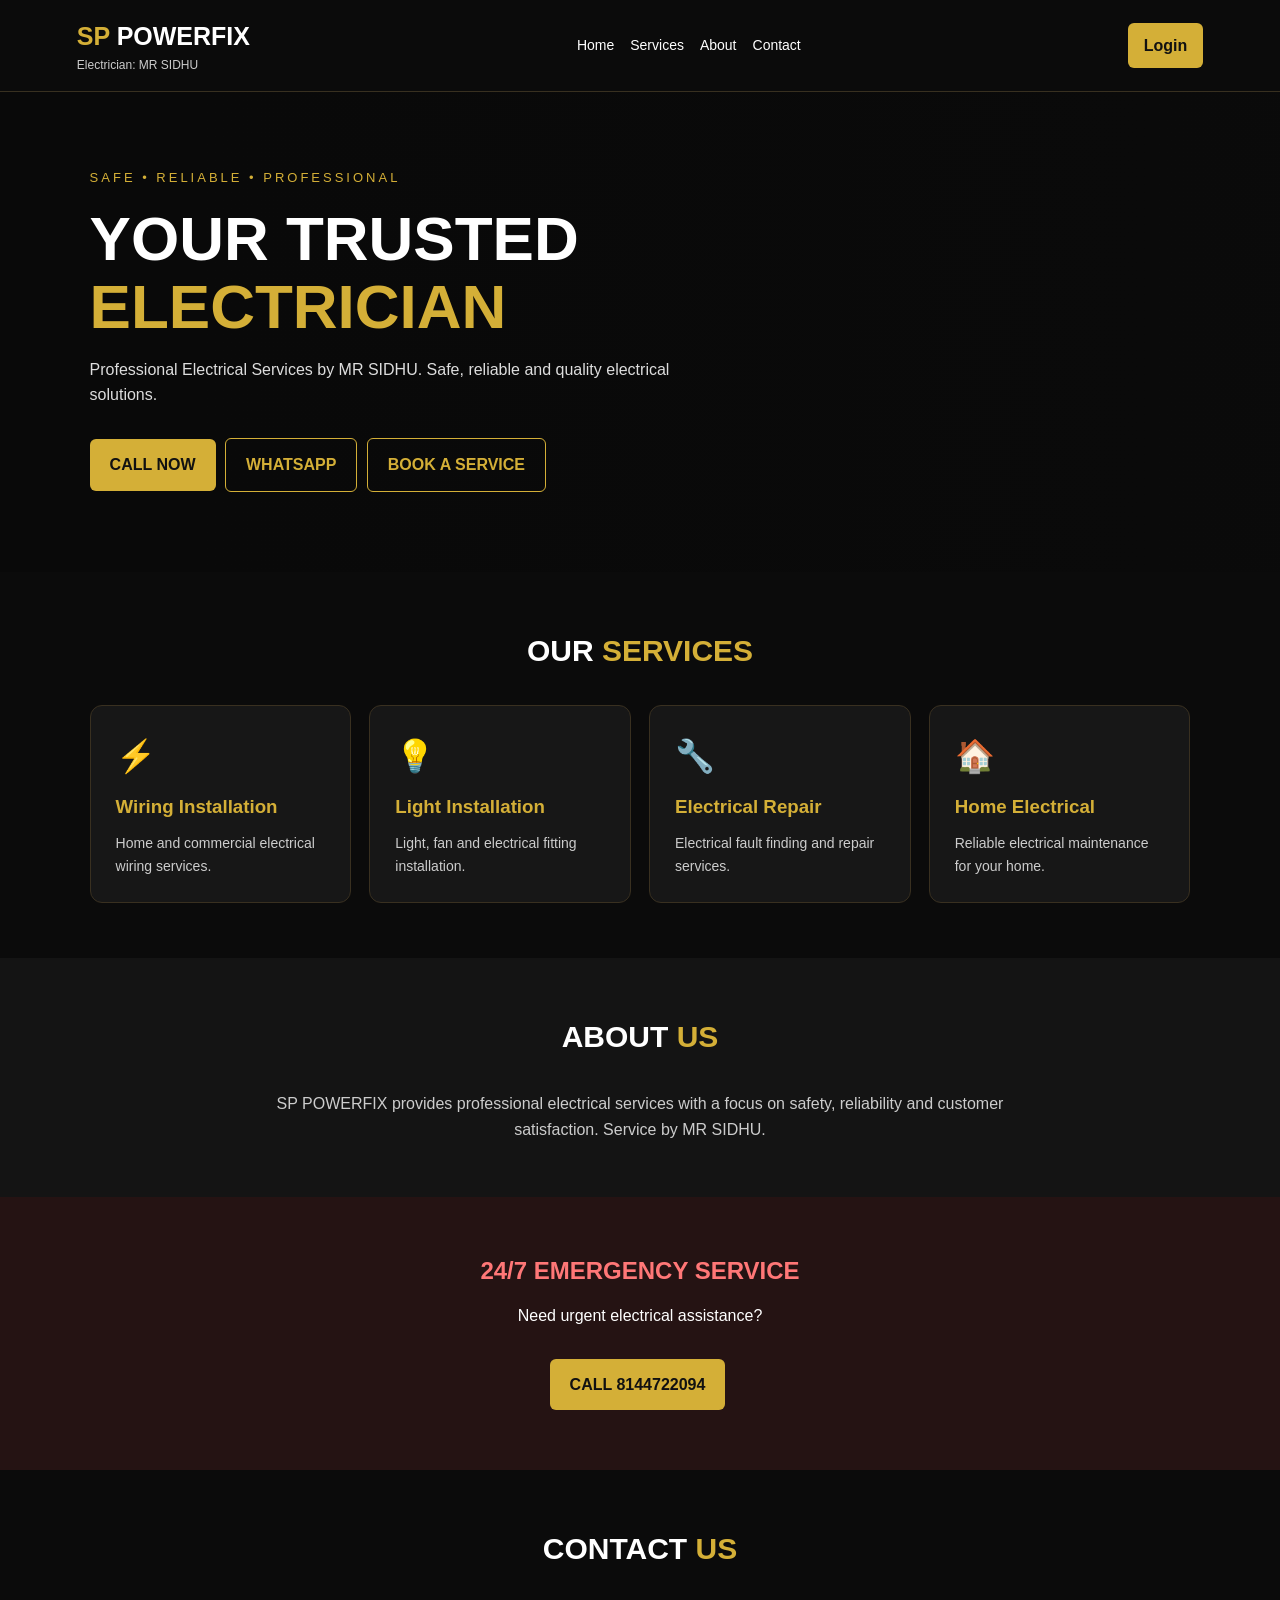
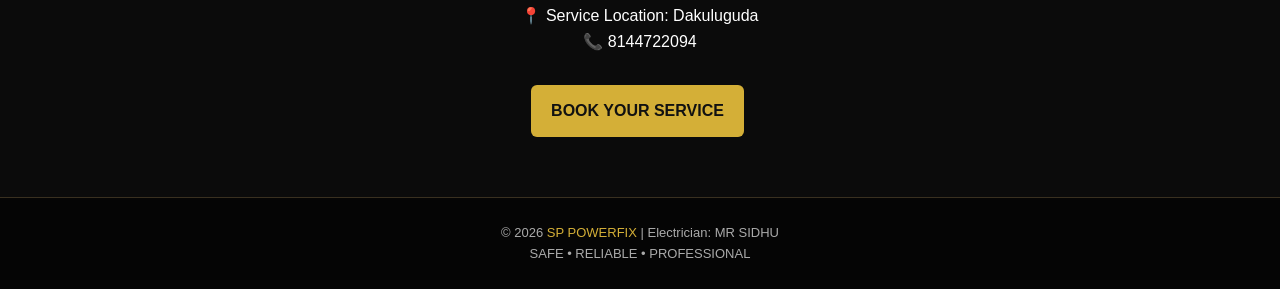
==== commit 708e6344: "Refactor index.html with new layout and styles Updated the HTML structure, added styles, and modifie" ====
--- a/index.html
+++ b/index.html
@@ -1,44 +1,205 @@
-<!doctype html>
+
+<!DOCTYPE html>
 <html lang="en">
 <head>
-  <meta charset="utf-8">
-  <meta name="viewport" content="width=device-width, initial-scale=1">
-  <meta name="theme-color" content="#090b0e">
-  <meta name="description" content="SP POWERFIX electrical services in Dakuluguda. Call or WhatsApp 8144722094.">
-  <title>SP POWERFIX | Electrical Services</title>
-  <link rel="stylesheet" href="style.css">
+<meta charset="UTF-8">
+<meta name="viewport" content="width=device-width, initial-scale=1.0">
+<title>SP POWERFIX | MR SIDHU</title>
+<style>
+:root {
+  --gold:#d4af37;
+  --black:#0b0b0b;
+  --card:#171717;
+  --white:#fff;
+}
+* {box-sizing:border-box;margin:0;padding:0}
+body {
+  background:var(--black);
+  color:var(--white);
+  font-family:Arial,sans-serif;
+  line-height:1.6;
+}
+header {
+  padding:16px 6%;
+  display:flex;
+  align-items:center;
+  justify-content:space-between;
+  border-bottom:1px solid #383020;
+  flex-wrap:wrap;
+  gap:12px;
+}
+.logo {color:var(--gold);font-size:25px;font-weight:bold}
+.logo span {color:white}
+.electrician {font-size:12px;color:#ccc}
+nav {display:flex;gap:16px;flex-wrap:wrap}
+nav a {color:white;text-decoration:none;font-size:14px}
+nav a:hover {color:var(--gold)}
+.login {
+  background:var(--gold);
+  color:#111;
+  padding:10px 16px;
+  border-radius:6px;
+  text-decoration:none;
+  font-weight:bold;
+}
+.hero {
+  min-height:480px;
+  padding:65px 7%;
+  display:flex;
+  align-items:center;
+  background:
+  linear-gradient(90deg,#090909 15%,rgba(9,9,9,.75) 65%,rgba(9,9,9,.4)),
+  url("https://images.unsplash.com/photo-1621905251189-08b45d6a269e?w=1400")
+  center/cover;
+}
+.hero-content {max-width:600px}
+.tag {color:var(--gold);letter-spacing:3px;font-size:13px}
+h1 {font-size:clamp(36px,7vw,62px);line-height:1.1;margin:16px 0}
+h1 span {color:var(--gold)}
+.hero p {color:#ddd;margin-bottom:25px}
+.btn {
+  display:inline-block;
+  padding:13px 20px;
+  border-radius:6px;
+  text-decoration:none;
+  font-weight:bold;
+  margin:5px 5px 5px 0;
+}
+.gold {background:var(--gold);color:#111}
+.outline {border:1px solid var(--gold);color:var(--gold)}
+section {padding:55px 7%}
+.section-title {
+  text-align:center;
+  font-size:30px;
+  margin-bottom:30px;
+}
+.section-title span {color:var(--gold)}
+.cards {
+  display:grid;
+  grid-template-columns:repeat(auto-fit,minmax(210px,1fr));
+  gap:18px;
+}
+.card {
+  background:var(--card);
+  padding:25px;
+  border:1px solid #393020;
+  border-radius:12px;
+}
+.card h3 {color:var(--gold);margin:10px 0}
+.card p {color:#ccc;font-size:14px}
+.symbol {font-size:32px}
+.about {background:#141414}
+.about p {max-width:750px;margin:auto;text-align:center;color:#ccc}
+.emergency {
+  text-align:center;
+  background:#251313;
+}
+.emergency h2 {color:#ff7777;margin-bottom:12px}
+.contact {text-align:center}
+footer {
+  text-align:center;
+  padding:25px;
+  background:#050505;
+  color:#aaa;
+  border-top:1px solid #393020;
+  font-size:13px;
+}
+footer span {color:var(--gold)}
+@media(max-width:600px) {
+  header {justify-content:center;text-align:center}
+  nav {justify-content:center}
+  .hero {min-height:440px;padding:45px 6%}
+}
+</style>
 </head>
 <body>
-<header class="site-header">
-  <a class="brand" href="#home" aria-label="SP POWERFIX Home"><img src="logo.png" alt="SP POWERFIX Electrical Services logo"></a>
-  
-<div class="electrician-info">
-  <span class="electrician-icon">⚡</span>
+
+<header>
   <div>
-    <small>ELECTRICIAN</small>
-    <strong>MR SIDHU</strong>
-    <span>Dakuluguda</span>
+    <div class="logo">SP <span>POWERFIX</span></div>
+    <div class="electrician">Electrician: MR SIDHU</div>
   </div>
-</div>
-  
-  <nav aria-label="Main navigation"><a href="#home">HOME</a><a href="#about">ABOUT US</a><a href="#services">SERVICES</a><a href="#contact">CONTACT</a></nav>
-  <div class="head-actions"><button id="languageBtn" class="lang" type="button">ଓଡ଼ିଆ</button><a class="quote-btn" href="https://wa.me/918144722094?text=Hello%20SP%20POWERFIX%2C%20I%20need%20an%20electrical%20service." target="_blank" rel="noopener">▣ BOOK A SERVICE</a></div>
+  <nav>
+    <a href="#home">Home</a>
+    <a href="#services">Services</a>
+    <a href="#about">About</a>
+    <a href="#contact">Contact</a>
+  </nav>
+  <a class="login" href="login.html">Login</a>
 </header>
+
 <main>
 <section class="hero" id="home">
-  <div class="hero-copy">
-    <p class="eyebrow" data-en="RELIABLE. PROFESSIONAL. LOCAL." data-or="ଭରସାଯୋଗ୍ୟ। ପ୍ରଫେସନାଲ୍। ଆପଣଙ୍କ ନିଜ ଅଞ୍ଚଳରେ।">RELIABLE. PROFESSIONAL. LOCAL.</p>
-    <h1 data-en="Trusted electricians for your home and business." data-or="ଆପଣଙ୍କ ଘର ଓ ବ୍ୟବସାୟ ପାଇଁ ଭରସାଯୋଗ୍ୟ ଇଲେକ୍ଟ୍ରିସିଆନ୍।">Trusted electricians<br>for <span>your home</span><br>and <span>business.</span></h1>
-    <p class="intro" data-en="Electrical repairs, installations and service support for homes and businesses. Contact us for service details and booking." data-or="ଘର ଓ ବ୍ୟବସାୟ ପାଇଁ ବିଦ୍ୟୁତ୍ ମରାମତି, ଇନଷ୍ଟଲେସନ୍ ଓ ସେବା ସହାୟତା। ସେବା ଓ ବୁକିଂ ପାଇଁ ଯୋଗାଯୋଗ କରନ୍ତୁ।">Electrical repairs, installations and service support for homes and businesses. Contact us for service details and booking.</p>
-    <div class="actions"><a class="btn yellow" href="tel:+918144722094">☎ CALL NOW</a><a class="btn dark" href="https://wa.me/918144722094" target="_blank" rel="noopener">◉ WHATSAPP ↗</a></div>
-    <div class="hero-points"><span>✓ Home &amp; Business</span><span>✓ Service Enquiries</span></div>
+  <div class="hero-content">
+    <div class="tag">SAFE • RELIABLE • PROFESSIONAL</div>
+    <h1>YOUR TRUSTED<br><span>ELECTRICIAN</span></h1>
+    <p>Professional Electrical Services by MR SIDHU.
+       Safe, reliable and quality electrical solutions.</p>
+    <a class="btn gold" href="tel:8144722094">CALL NOW</a>
+    <a class="btn outline"
+       href="https://wa.me/918144722094?text=Hello%20SP%20POWERFIX%2C%20I%20need%20an%20electrician.">
+       WHATSAPP
+    </a>
+    <a class="btn outline" href="login.html">BOOK A SERVICE</a>
   </div>
-  <div class="hero-photo" role="img" aria-label="Electrician working on an electrical panel"><div class="photo-shade"></div><div class="photo-label"><b>SP POWERFIX</b><small>POWERING YOUR HOME &amp; BUSINESS</small></div></div>
-</section>
-<section class="trust-row" id="about"><article><span>⌂</span><div><b>HOME &amp; BUSINESS</b><small>Electrical service support</small></div></article><article><span>ϟ</span><div><b>REPAIR &amp; INSTALLATION</b><small>Everyday electrical needs</small></div></article><article><span>☎</span><div><b>CALL / WHATSAPP</b><small>8144722094</small></div></article><article><span>⌖</span><div><b>LOCAL SERVICE AREA</b><small>Dakuluguda</small></div></article></section>
-<section class="services" id="services"><p class="eyebrow">WHAT WE DO</p><h2>Our Electrical Services</h2><div class="service-grid"><article><span>ϟ</span><b>House Wiring</b></article><article><span>💡</span><b>Fan &amp; Light</b></article><article><span>🔌</span><b>Switch &amp; Socket</b></article><article><span>▦</span><b>MCB &amp; DB Board</b></article><article><span>▣</span><b>Inverter &amp; Motor</b></article><article><span>⚒</span><b>Electrical Fault Repair</b></article></div></section>
-<section class="contact" id="contact"><div><p class="eyebrow">NEED ELECTRICAL HELP?</p><h2>Let's get your power working.</h2><p>Call or WhatsApp SP POWERFIX for service information.</p></div><a class="btn yellow" href="tel:+918144722094">☎ CALL 8144722094</a></section>
+</section>
+
+<section id="services">
+  <h2 class="section-title">OUR <span>SERVICES</span></h2>
+  <div class="cards">
+    <div class="card">
+      <div class="symbol">⚡</div>
+      <h3>Wiring Installation</h3>
+      <p>Home and commercial electrical wiring services.</p>
+    </div>
+    <div class="card">
+      <div class="symbol">💡</div>
+      <h3>Light Installation</h3>
+      <p>Light, fan and electrical fitting installation.</p>
+    </div>
+    <div class="card">
+      <div class="symbol">🔧</div>
+      <h3>Electrical Repair</h3>
+      <p>Electrical fault finding and repair services.</p>
+    </div>
+    <div class="card">
+      <div class="symbol">🏠</div>
+      <h3>Home Electrical</h3>
+      <p>Reliable electrical maintenance for your home.</p>
+    </div>
+  </div>
+</section>
+
+<section class="about" id="about">
+  <h2 class="section-title">ABOUT <span>US</span></h2>
+  <p>
+    SP POWERFIX provides professional electrical services
+    with a focus on safety, reliability and customer satisfaction.
+    Service by MR SIDHU.
+  </p>
+</section>
+
+<section class="emergency">
+  <h2>24/7 EMERGENCY SERVICE</h2>
+  <p>Need urgent electrical assistance?</p>
+  <br>
+  <a class="btn gold" href="tel:8144722094">CALL 8144722094</a>
+</section>
+
+<section class="contact" id="contact">
+  <h2 class="section-title">CONTACT <span>US</span></h2>
+  <p>📍 Service Location: Dakuluguda</p>
+  <p>📞 8144722094</p>
+  <br>
+  <a class="btn gold" href="login.html">BOOK YOUR SERVICE</a>
+</section>
 </main>
-<footer><a class="footer-brand" href="#home"><img src="logo.png" alt="SP POWERFIX logo"></a><span>© <span id="year"></span> SP POWERFIX · Dakuluguda</span></footer>
-<script src="app.js"></script>
-</body></html>
+
+<footer>
+  © 2026 <span>SP POWERFIX</span> | Electrician: MR SIDHU
+  <br>SAFE • RELIABLE • PROFESSIONAL
+</footer>
+
+</body>
+                             </html>
+                             
